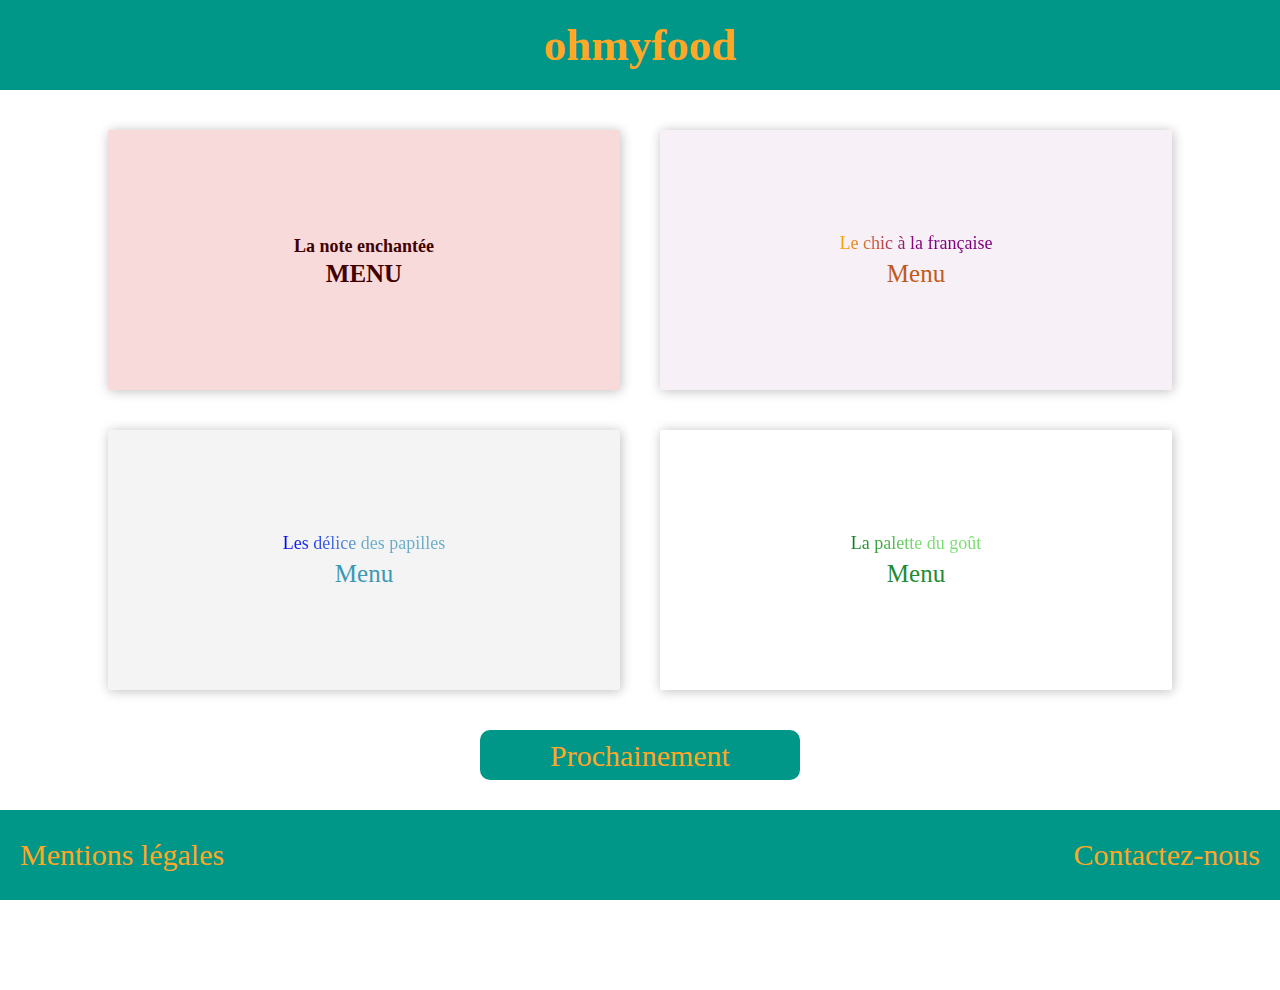
==== index.html @ 28daa00e "seven commit" ====
<!DOCTYPE html>
<html lang="fr">

<head>
    <meta charset="utf-8" />
    <meta name="viewport" content="width=device-width, initial-scale=1.0">
    <title>ohmyfood</title>
    <link rel="stylesheet" href="style.css" />
    <link href='http://fonts.googleapis.com/css?family=Lato&subset=latin,latin-ext' rel='stylesheet' type='text/css'>
    <link rel="stylesheet" href="https://pro.fontawesome.com/releases/v5.10.0/css/all.css" integrity="sha384-AYmEC3Yw5cVb3ZcuHtOA93w35dYTsvhLPVnYs9eStHfGJvOvKxVfELGroGkvsg+p" crossorigin="anonymous"/>
</head>

<body>
    <header>
        <h1>ohmyfood</h1>
    </header>

    <main>
        <section class="first">
            <h2 class="hidden">First</h2>
        <a href="la_note_enchantee/index.html" title="La note enchantée" class="btn1">
                <i class="fas fa-music red-orange"></i>
                <p>La note enchantée</p>
                <p class="menu color1">Menu</p>
        </a>
        <a href="le_chic_a_la_francaise/index.html" title="Le chic à la francaise" class="btn2">
                <p class="orange-purple">Le chic à la française</p>
                <p class="menu color2">Menu</p>
        </a>
        </section>

        <section class="second">
            <h2 class="hidden">First</h2>
        <a href="#" title="Les délices des papilles" class="btn3">
                <p class="blue-blue">Les délice des papilles</p>
                <p class="menu color3">Menu</p>
        </a>
        <a href="#" title="La paslette du goût" class="btn4">
                <p class="green-green">La palette du goût</p>
                <p class="menu color4">Menu</p>
        </a>
        </section>

        <aside class="prochainement">
            <a href="#" title="link" class="button">
                <p>Prochainement</p>
                <div class="loading">
                    <span></span>
                    <span></span>
                    <span></span>
                </div>
            </a>
        </aside>
    </main>

    <footer>
        <a href="" title="" target="_blank" class="mentions">Mentions légales</a>
        <a href="mailto:contact@ohmyfood.com" title="" target="_blank" class="contact">Contactez-nous</a>
    </footer>
</body>
</html>
---- style.css ----
body {
  margin: 0;
  padding: 0;
}

a {
  text-decoration: none;
}

.hidden {
  display: none;
}

.btn1 {
  color: #400000;
  font-weight: bold;
  background-color: #f8dadb;
  -webkit-transition: font-size 10s;
  transition: font-size 10s;
}

.btn1:hover p, .btn1:hover i {
  font-size: 30px;
  background-color: rgba(250, 211, 213, 0.5);
}

.btn2 {
  background-color: #f8f0f7;
  -webkit-transition: font-size 10s, background-color 10s;
  transition: font-size 10s, background-color 10s;
}

.btn2:hover p {
  font-size: 30px;
  background-color: rgba(245, 231, 244, 0.5);
}

.btn3 {
  background-color: #f4f4f5;
  -webkit-transition: font-size 10s, background-color 10s;
  transition: font-size 10s, background-color 10s;
}

.btn3:hover p {
  font-size: 30px;
  background-color: rgba(244, 244, 245, 0.5);
}

.btn4 {
  background-color: white;
  -webkit-transition: font-size 10s, background-color 10s;
  transition: font-size 10s, background-color 10s;
}

.btn4:hover p {
  font-size: 30px;
  background-color: rgba(255, 255, 255, 0);
}

header {
  height: 90px;
  width: 100%;
  text-align: center;
  background-color: #009688;
  display: -webkit-box;
  display: -ms-flexbox;
  display: flex;
}

header h1 {
  color: #FFA726;
  font-weight: bold;
  font-size: 45px;
  margin: auto;
}

footer {
  height: 10%;
  width: 100%;
  background-color: #009688;
  position: fixed;
  bottom: 0;
  display: -webkit-box;
  display: -ms-flexbox;
  display: flex;
  -webkit-box-orient: horizontal;
  -webkit-box-direction: normal;
      -ms-flex-direction: row;
          flex-direction: row;
  -webkit-box-pack: justify;
      -ms-flex-pack: justify;
          justify-content: space-between;
}

@media (max-width: 768px) {
  footer {
    height: 15%;
    display: -webkit-box;
    display: -ms-flexbox;
    display: flex;
    -webkit-box-orient: vertical;
    -webkit-box-direction: normal;
        -ms-flex-direction: column;
            flex-direction: column;
    -webkit-box-pack: center;
        -ms-flex-pack: center;
            justify-content: center;
    text-align: center;
  }
}

footer a:nth-child(1) {
  font-size: 30px;
}

footer a:nth-child(2) {
  font-size: 30px;
}

.mentions {
  width: auto;
  color: #FFA726;
  margin: auto 20px;
}

.mentions:hover {
  -webkit-animation: headshake 400ms cubic-bezier(0.4, 0.1, 0.6, 0.9);
          animation: headshake 400ms cubic-bezier(0.4, 0.1, 0.6, 0.9);
  -webkit-animation-iteration-count: 4;
          animation-iteration-count: 4;
}

.contact {
  color: #FFA726;
  margin: auto 20px;
}

.contact:hover {
  -webkit-animation: headshake 400ms cubic-bezier(0.4, 0.1, 0.6, 0.9);
          animation: headshake 400ms cubic-bezier(0.4, 0.1, 0.6, 0.9);
  -webkit-animation-iteration-count: 4;
          animation-iteration-count: 4;
}

@-webkit-keyframes headshake {
  25% {
    -webkit-transform: translateX(5%);
            transform: translateX(5%);
  }
  75% {
    -webkit-transform: translateX(-5%);
            transform: translateX(-5%);
  }
}

@keyframes headshake {
  25% {
    -webkit-transform: translateX(5%);
            transform: translateX(5%);
  }
  75% {
    -webkit-transform: translateX(-5%);
            transform: translateX(-5%);
  }
}

main {
  display: -webkit-box;
  display: -ms-flexbox;
  display: flex;
  -webkit-box-orient: vertical;
  -webkit-box-direction: normal;
      -ms-flex-direction: column;
          flex-direction: column;
  height: 100vh;
}

main section {
  -webkit-box-flex: 1;
      -ms-flex: 1;
          flex: 1;
  display: -webkit-box;
  display: -ms-flexbox;
  display: flex;
  -webkit-box-orient: horizontal;
  -webkit-box-direction: normal;
      -ms-flex-direction: row;
          flex-direction: row;
  -webkit-box-pack: center;
      -ms-flex-pack: center;
          justify-content: center;
  margin-top: 40px;
}

@media (max-width: 768px) {
  main section {
    -webkit-box-orient: vertical;
    -webkit-box-direction: normal;
        -ms-flex-direction: column;
            flex-direction: column;
    margin-top: 0;
    -webkit-box-align: center;
        -ms-flex-align: center;
            align-items: center;
    width: 100%;
  }
}

main section a {
  height: 100%;
  width: 40%;
  -webkit-box-shadow: 1px 1px 12px #c0bdbd;
          box-shadow: 1px 1px 12px #c0bdbd;
  display: -webkit-box;
  display: -ms-flexbox;
  display: flex;
  -webkit-box-orient: vertical;
  -webkit-box-direction: normal;
      -ms-flex-direction: column;
          flex-direction: column;
  -webkit-box-pack: center;
      -ms-flex-pack: center;
          justify-content: center;
  -webkit-box-align: center;
      -ms-flex-align: center;
          align-items: center;
  border-radius: 2px;
}

@media (max-width: 768px) {
  main section a {
    margin-top: 40px;
    width: 70%;
  }
}

@media (max-width: 425px) {
  main section a {
    width: 75%;
  }
}

main section a:nth-child(2) {
  margin-right: 40px;
}

@media (max-width: 768px) {
  main section a:nth-child(2) {
    margin-right: 0;
  }
}

.second {
  margin-bottom: 40px;
}

.menu {
  font-size: 25px;
}

p {
  font-size: 18px;
  margin: 3px auto;
}

.color1 {
  color: #400000;
  margin: 0;
  text-transform: uppercase;
}

.color2 {
  color: #be5b19;
}

.color3 {
  color: #3d98b4;
}

.color4 {
  color: #238b31;
}

.red-orange {
  background-image: -webkit-gradient(linear, left top, right top, from(red), color-stop(70%, orange));
  background-image: linear-gradient(to right, red, orange 70%);
  color: transparent;
  -webkit-background-clip: text;
  font-size: 30px;
}

.orange-purple {
  background-image: -webkit-gradient(linear, left top, right top, from(orange), color-stop(50%, purple));
  background-image: linear-gradient(to right, orange, purple 50%);
  color: transparent;
  -webkit-background-clip: text;
}

.blue-blue {
  background-image: -webkit-gradient(linear, left top, right top, from(blue), color-stop(50%, #6aadc7));
  background-image: linear-gradient(to right, blue, #6aadc7 50%);
  color: transparent;
  -webkit-background-clip: text;
}

.green-green {
  background-image: -webkit-gradient(linear, left top, right top, from(#0b7c1a), color-stop(50%, #78dd6f));
  background-image: linear-gradient(to right, #0b7c1a, #78dd6f 50%);
  color: transparent;
  -webkit-background-clip: text;
}

aside {
  -webkit-box-flex: 1;
      -ms-flex: 1;
          flex: 1;
}

aside a {
  height: 50px;
  width: 320px;
  border-radius: 10px;
  display: -webkit-box;
  display: -ms-flexbox;
  display: flex;
  -webkit-box-orient: horizontal;
  -webkit-box-direction: normal;
      -ms-flex-direction: row;
          flex-direction: row;
  background-color: #009688;
  font-size: 30px;
  color: #FFA726;
  margin: 0 auto;
  line-height: 1.5em;
}

aside a:hover .loading span {
  display: inline-block;
}

aside a:hover aside a div {
  -webkit-box-flex: 1;
      -ms-flex: 1;
          flex: 1;
}

@media (max-width: 425px) {
  aside a {
    width: 220px;
  }
}

aside a p {
  -webkit-box-flex: 1;
      -ms-flex: 1;
          flex: 1;
  text-align: center;
  font-size: 30px;
}

.loading span {
  width: 20px;
  height: 20px;
  margin: auto;
  background-color: #FFA726;
  border-radius: 50%;
  display: none;
  -webkit-animation-name: dots;
          animation-name: dots;
  -webkit-animation-duration: 3s;
          animation-duration: 3s;
  -webkit-animation-iteration-count: infinite;
          animation-iteration-count: infinite;
  -webkit-animation-timing-function: ease-in-out;
          animation-timing-function: ease-in-out;
}

.loading span:nth-child(2) {
  -webkit-animation-delay: 0.4s;
          animation-delay: 0.4s;
}

.loading span:nth-child(3) {
  -webkit-animation-delay: 0.8s;
          animation-delay: 0.8s;
}

@-webkit-keyframes dots {
  50% {
    opacity: 0;
    -webkit-transform: scale(0.7) translateY(10px);
            transform: scale(0.7) translateY(10px);
  }
}

@keyframes dots {
  50% {
    opacity: 0;
    -webkit-transform: scale(0.7) translateY(10px);
            transform: scale(0.7) translateY(10px);
  }
}
/*# sourceMappingURL=style.css.map */
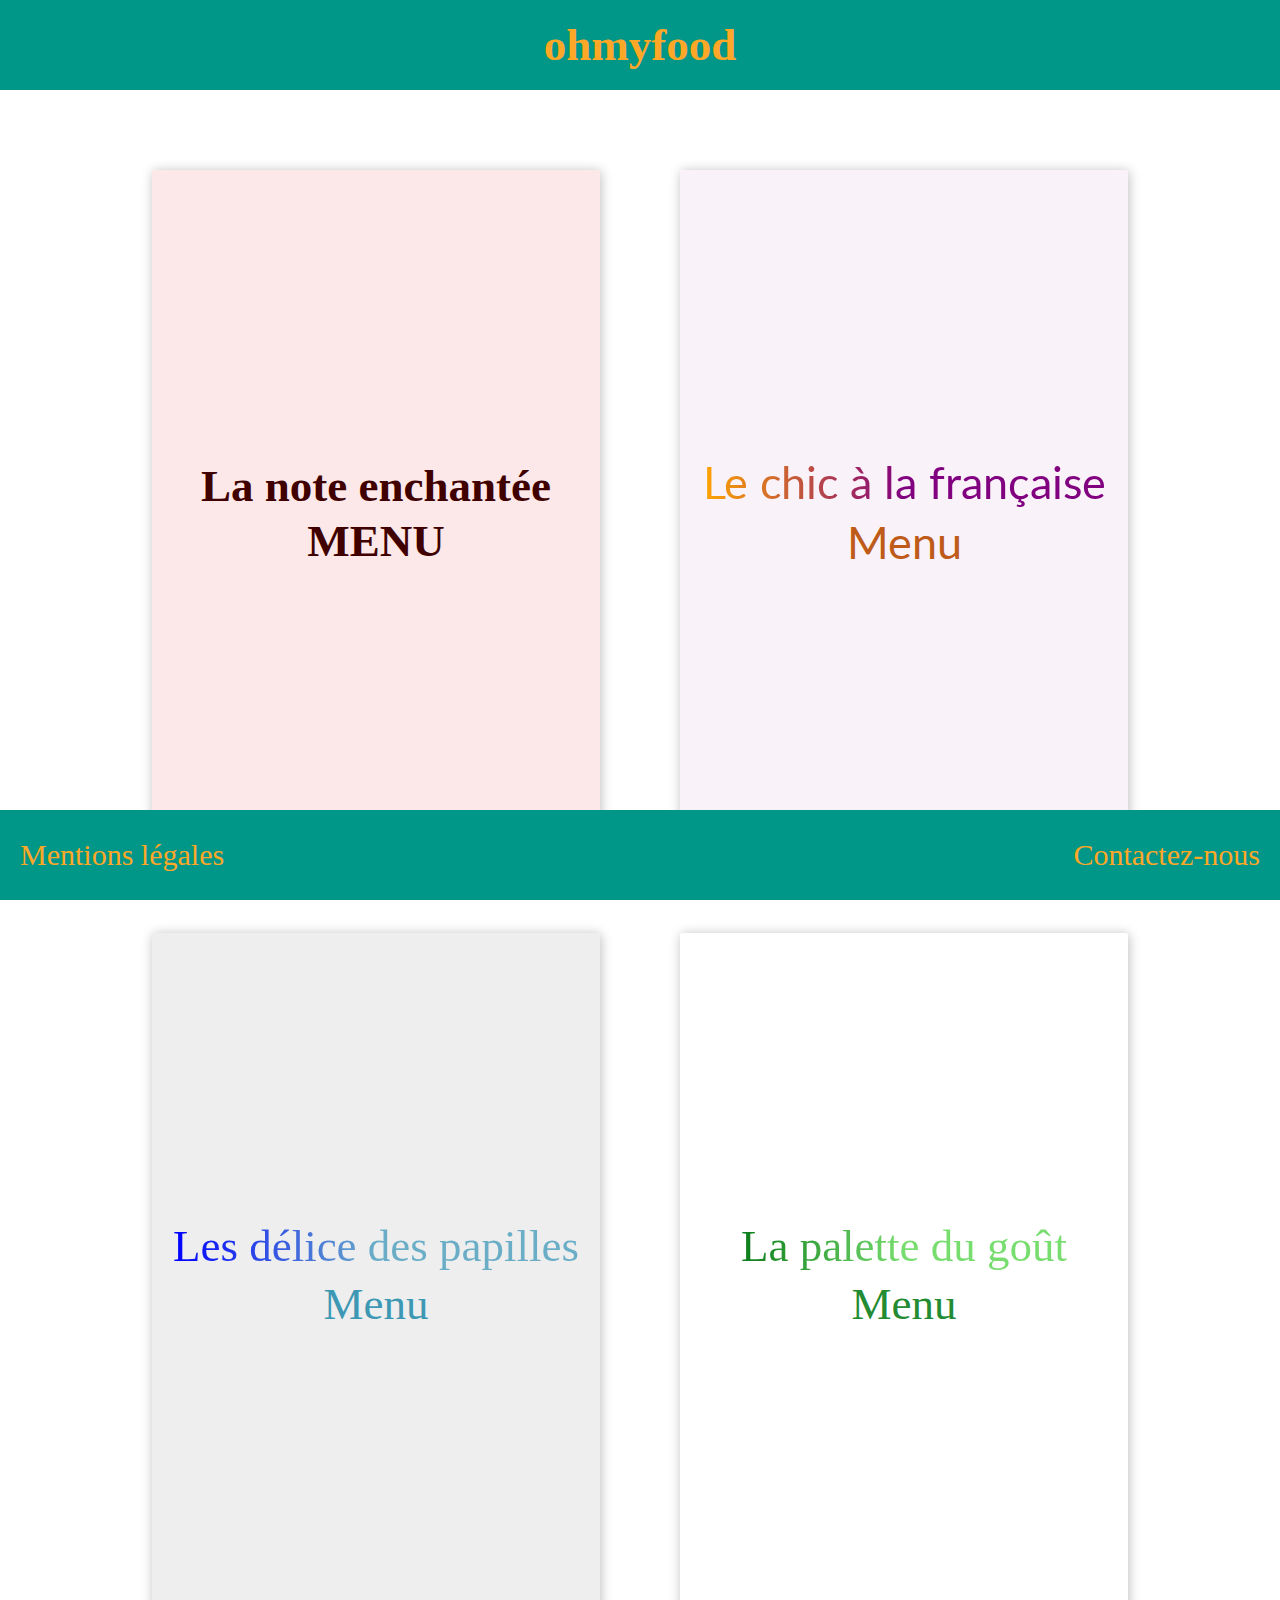
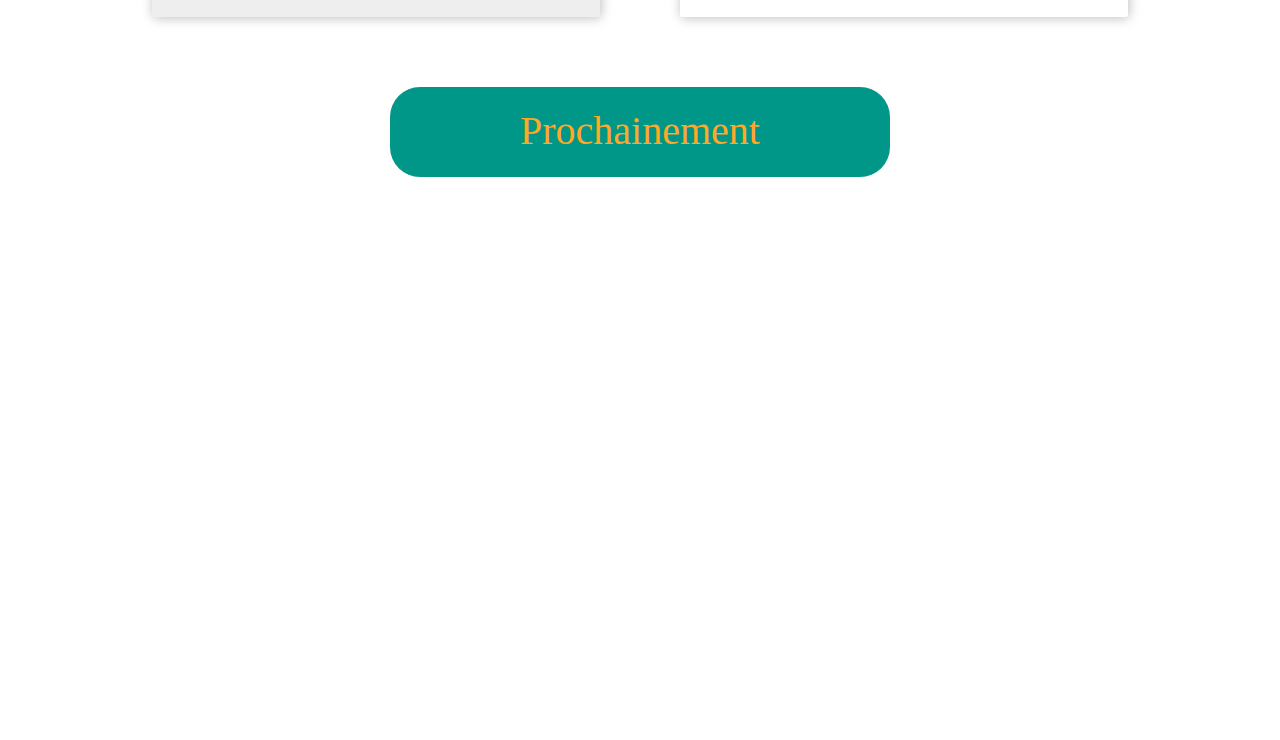
==== commit 63207ca9: "foutheen commit" ====
--- a/index.html
+++ b/index.html
@@ -8,6 +8,7 @@
     <link rel="stylesheet" href="style.css" />
     <link href='http://fonts.googleapis.com/css?family=Lato&subset=latin,latin-ext' rel='stylesheet' type='text/css'>
     <link rel="stylesheet" href="https://pro.fontawesome.com/releases/v5.10.0/css/all.css" integrity="sha384-AYmEC3Yw5cVb3ZcuHtOA93w35dYTsvhLPVnYs9eStHfGJvOvKxVfELGroGkvsg+p" crossorigin="anonymous"/>
+    <link rel="icon" href="favicon/favicon.ico" />
 </head>
 
 <body>
@@ -18,12 +19,12 @@
     <main>
         <section class="first">
             <h2 class="hidden">First</h2>
-        <a href="la_note_enchantee/index.html" title="La note enchantée" class="btn1">
+        <a href="La_note_enchantee/index.html" title="La note enchantée" class="btn1">
                 <i class="fas fa-music red-orange"></i>
                 <p>La note enchantée</p>
                 <p class="menu color1">Menu</p>
         </a>
-        <a href="le_chic_a_la_francaise/index.html" title="Le chic à la francaise" class="btn2">
+        <a href="Le_chic_a_la_francaise/index.html" title="Le chic à la francaise" class="btn2">
                 <p class="orange-purple">Le chic à la française</p>
                 <p class="menu color2">Menu</p>
         </a>
@@ -31,11 +32,11 @@
 
         <section class="second">
             <h2 class="hidden">First</h2>
-        <a href="#" title="Les délices des papilles" class="btn3">
+        <a href="Le_delice_des_papilles/index.html" title="Le délice des papilles" class="btn3">
                 <p class="blue-blue">Les délice des papilles</p>
                 <p class="menu color3">Menu</p>
         </a>
-        <a href="#" title="La paslette du goût" class="btn4">
+        <a href="La_palette_du_gout/index.html" title="La palette du goût" class="btn4">
                 <p class="green-green">La palette du goût</p>
                 <p class="menu color4">Menu</p>
         </a>
--- a/style.css
+++ b/style.css
@@ -14,47 +14,63 @@
 .btn1 {
   color: #400000;
   font-weight: bold;
-  background-color: #f8dadb;
-  -webkit-transition: font-size 10s;
-  transition: font-size 10s;
-}
-
-.btn1:hover p, .btn1:hover i {
-  font-size: 30px;
-  background-color: rgba(250, 211, 213, 0.5);
+  font-family: 'Lucida Calligraphy', serif, sans-serif;
+  background-color: rgba(250, 211, 213, 0.521);
+  -webkit-transition: background-color 1000ms, -webkit-transform 1s;
+  transition: background-color 1000ms, -webkit-transform 1s;
+  transition: transform 1s, background-color 1000ms;
+  transition: transform 1s, background-color 1000ms, -webkit-transform 1s;
+}
+
+.btn1:hover {
+  -webkit-transform: scale(1.1);
+          transform: scale(1.1);
+  background-color: rgba(251, 220, 222, 0.521);
 }
 
 .btn2 {
-  background-color: #f8f0f7;
-  -webkit-transition: font-size 10s, background-color 10s;
-  transition: font-size 10s, background-color 10s;
-}
-
-.btn2:hover p {
-  font-size: 30px;
-  background-color: rgba(245, 231, 244, 0.5);
+  font-family: 'Lato', serif, sans-serif;
+  background-color: rgba(245, 231, 244, 0.521);
+  -webkit-transition: background-color 1000ms, -webkit-transform 1s;
+  transition: background-color 1000ms, -webkit-transform 1s;
+  transition: transform 1s, background-color 1000ms;
+  transition: transform 1s, background-color 1000ms, -webkit-transform 1s;
+}
+
+.btn2:hover {
+  -webkit-transform: scale(1.1);
+          transform: scale(1.1);
+  background-color: rgba(255, 255, 255, 0.521);
 }
 
 .btn3 {
-  background-color: #f4f4f5;
-  -webkit-transition: font-size 10s, background-color 10s;
-  transition: font-size 10s, background-color 10s;
-}
-
-.btn3:hover p {
-  font-size: 30px;
-  background-color: rgba(244, 244, 245, 0.5);
+  font-family: "cursive", serif, sans-serif;
+  background-color: rgba(222, 222, 223, 0.521);
+  -webkit-transition: background-color 1000ms, -webkit-transform 1s;
+  transition: background-color 1000ms, -webkit-transform 1s;
+  transition: transform 1s, background-color 1000ms;
+  transition: transform 1s, background-color 1000ms, -webkit-transform 1s;
+}
+
+.btn3:hover {
+  -webkit-transform: scale(1.1);
+          transform: scale(1.1);
+  background-color: rgba(248, 248, 248, 0.521);
 }
 
 .btn4 {
+  font-family: "cursive", serif, sans-serif;
   background-color: white;
-  -webkit-transition: font-size 10s, background-color 10s;
-  transition: font-size 10s, background-color 10s;
-}
-
-.btn4:hover p {
-  font-size: 30px;
-  background-color: rgba(255, 255, 255, 0);
+  -webkit-transition: background-color 1000ms, -webkit-transform 1s;
+  transition: background-color 1000ms, -webkit-transform 1s;
+  transition: transform 1s, background-color 1000ms;
+  transition: transform 1s, background-color 1000ms, -webkit-transform 1s;
+}
+
+.btn4:hover {
+  -webkit-transform: scale(1.1);
+          transform: scale(1.1);
+  background-color: white;
 }
 
 header {
@@ -67,11 +83,23 @@
   display: flex;
 }
 
+@media (min-width: 2560px) {
+  header {
+    height: 200px;
+  }
+}
+
 header h1 {
   color: #FFA726;
   font-weight: bold;
   font-size: 45px;
   margin: auto;
+}
+
+@media (min-width: 2560px) {
+  header h1 {
+    font-size: 90px;
+  }
 }
 
 footer {
@@ -92,7 +120,7 @@
           justify-content: space-between;
 }
 
-@media (max-width: 768px) {
+@media (max-width: 425px) {
   footer {
     height: 15%;
     display: -webkit-box;
@@ -113,8 +141,20 @@
   font-size: 30px;
 }
 
+@media (min-width: 2560px) {
+  footer a:nth-child(1) {
+    font-size: 60px;
+  }
+}
+
 footer a:nth-child(2) {
   font-size: 30px;
+}
+
+@media (min-width: 2560px) {
+  footer a:nth-child(2) {
+    font-size: 60px;
+  }
 }
 
 .mentions {
@@ -168,11 +208,29 @@
   display: -webkit-box;
   display: -ms-flexbox;
   display: flex;
+  height: 140vh;
   -webkit-box-orient: vertical;
   -webkit-box-direction: normal;
       -ms-flex-direction: column;
           flex-direction: column;
-  height: 100vh;
+}
+
+@media (max-width: 768px) {
+  main {
+    height: 330vh;
+  }
+}
+
+@media (max-width: 425px) {
+  main {
+    height: 330vh;
+  }
+}
+
+@media (min-width: 1200px) {
+  main {
+    height: 250vh;
+  }
 }
 
 main section {
@@ -189,7 +247,7 @@
   -webkit-box-pack: center;
       -ms-flex-pack: center;
           justify-content: center;
-  margin-top: 40px;
+  margin-top: 60px;
 }
 
 @media (max-width: 768px) {
@@ -202,13 +260,25 @@
     -webkit-box-align: center;
         -ms-flex-align: center;
             align-items: center;
-    width: 100%;
+  }
+}
+
+@media (min-width: 1200px) {
+  main section {
+    margin-top: 80px;
+  }
+}
+
+@media (min-width: 2560px) {
+  main section {
+    margin-top: 120px;
   }
 }
 
 main section a {
   height: 100%;
   width: 40%;
+  min-height: 500px;
   -webkit-box-shadow: 1px 1px 12px #c0bdbd;
           box-shadow: 1px 1px 12px #c0bdbd;
   display: -webkit-box;
@@ -229,19 +299,26 @@
 
 @media (max-width: 768px) {
   main section a {
-    margin-top: 40px;
-    width: 70%;
+    margin-top: 8%;
+    min-height: 400px;
+    width: 50%;
+  }
+}
+
+@media (min-width: 1200px) {
+  main section a {
+    max-width: 35%;
   }
 }
 
 @media (max-width: 425px) {
   main section a {
-    width: 75%;
+    margin-top: 10%;
   }
 }
 
 main section a:nth-child(2) {
-  margin-right: 40px;
+  margin-right: 60px;
 }
 
 @media (max-width: 768px) {
@@ -250,17 +327,78 @@
   }
 }
 
+@media (min-width: 1200px) {
+  main section a:nth-child(2) {
+    margin-right: 80px;
+  }
+}
+
+@media (min-width: 2560px) {
+  main section a:nth-child(2) {
+    margin-right: 120px;
+  }
+}
+
 .second {
   margin-bottom: 40px;
 }
 
 .menu {
-  font-size: 25px;
+  font-size: 35px;
+}
+
+@media (min-width: 1200px) {
+  .menu {
+    font-size: 45px;
+  }
+}
+
+@media (min-width: 2560px) {
+  .menu {
+    font-size: 60px;
+  }
+}
+
+@media (max-width: 768px) {
+  .menu {
+    font-size: 30px;
+  }
+}
+
+@media (max-width: 425px) {
+  .menu {
+    font-size: 25px;
+  }
 }
 
 p {
-  font-size: 18px;
+  font-size: 30px;
   margin: 3px auto;
+  text-align: center;
+}
+
+@media (min-width: 1200px) {
+  p {
+    font-size: 45px;
+  }
+}
+
+@media (min-width: 2560px) {
+  p {
+    font-size: 60px;
+  }
+}
+
+@media (max-width: 768px) {
+  p {
+    font-size: 30px;
+  }
+}
+
+@media (max-width: 425px) {
+  p {
+    font-size: 25px;
+  }
 }
 
 .color1 {
@@ -314,11 +452,12 @@
   -webkit-box-flex: 1;
       -ms-flex: 1;
           flex: 1;
+  min-height: 200px;
 }
 
 aside a {
   height: 50px;
-  width: 320px;
+  width: 380px;
   border-radius: 10px;
   display: -webkit-box;
   display: -ms-flexbox;
@@ -331,11 +470,13 @@
   font-size: 30px;
   color: #FFA726;
   margin: 0 auto;
+  padding: auto 10px;
   line-height: 1.5em;
 }
 
 aside a:hover .loading span {
   display: inline-block;
+  margin-right: 5px;
 }
 
 aside a:hover aside a div {
@@ -346,7 +487,34 @@
 
 @media (max-width: 425px) {
   aside a {
-    width: 220px;
+    width: 300px;
+    margin-top: 10px;
+  }
+}
+
+@media (max-width: 768px) {
+  aside a {
+    margin-top: 20px;
+  }
+}
+
+@media (min-width: 1200px) {
+  aside a {
+    width: 500px;
+    height: 90px;
+    line-height: 2.7em;
+    border-radius: 30px;
+    margin-top: 30px;
+  }
+}
+
+@media (min-width: 2560px) {
+  aside a {
+    width: 800px;
+    height: 130px;
+    border-radius: 30px;
+    line-height: 3.8em;
+    margin-top: 40px;
   }
 }
 
@@ -356,6 +524,18 @@
           flex: 1;
   text-align: center;
   font-size: 30px;
+}
+
+@media (min-width: 1200px) {
+  aside a p {
+    font-size: 40px;
+  }
+}
+
+@media (min-width: 2560px) {
+  aside a p {
+    font-size: 70px;
+  }
 }
 
 .loading span {
@@ -375,6 +555,20 @@
           animation-timing-function: ease-in-out;
 }
 
+@media (min-width: 1200px) {
+  .loading span {
+    width: 30px;
+    height: 30px;
+  }
+}
+
+@media (min-width: 2560px) {
+  .loading span {
+    width: 45px;
+    height: 45px;
+  }
+}
+
 .loading span:nth-child(2) {
   -webkit-animation-delay: 0.4s;
           animation-delay: 0.4s;
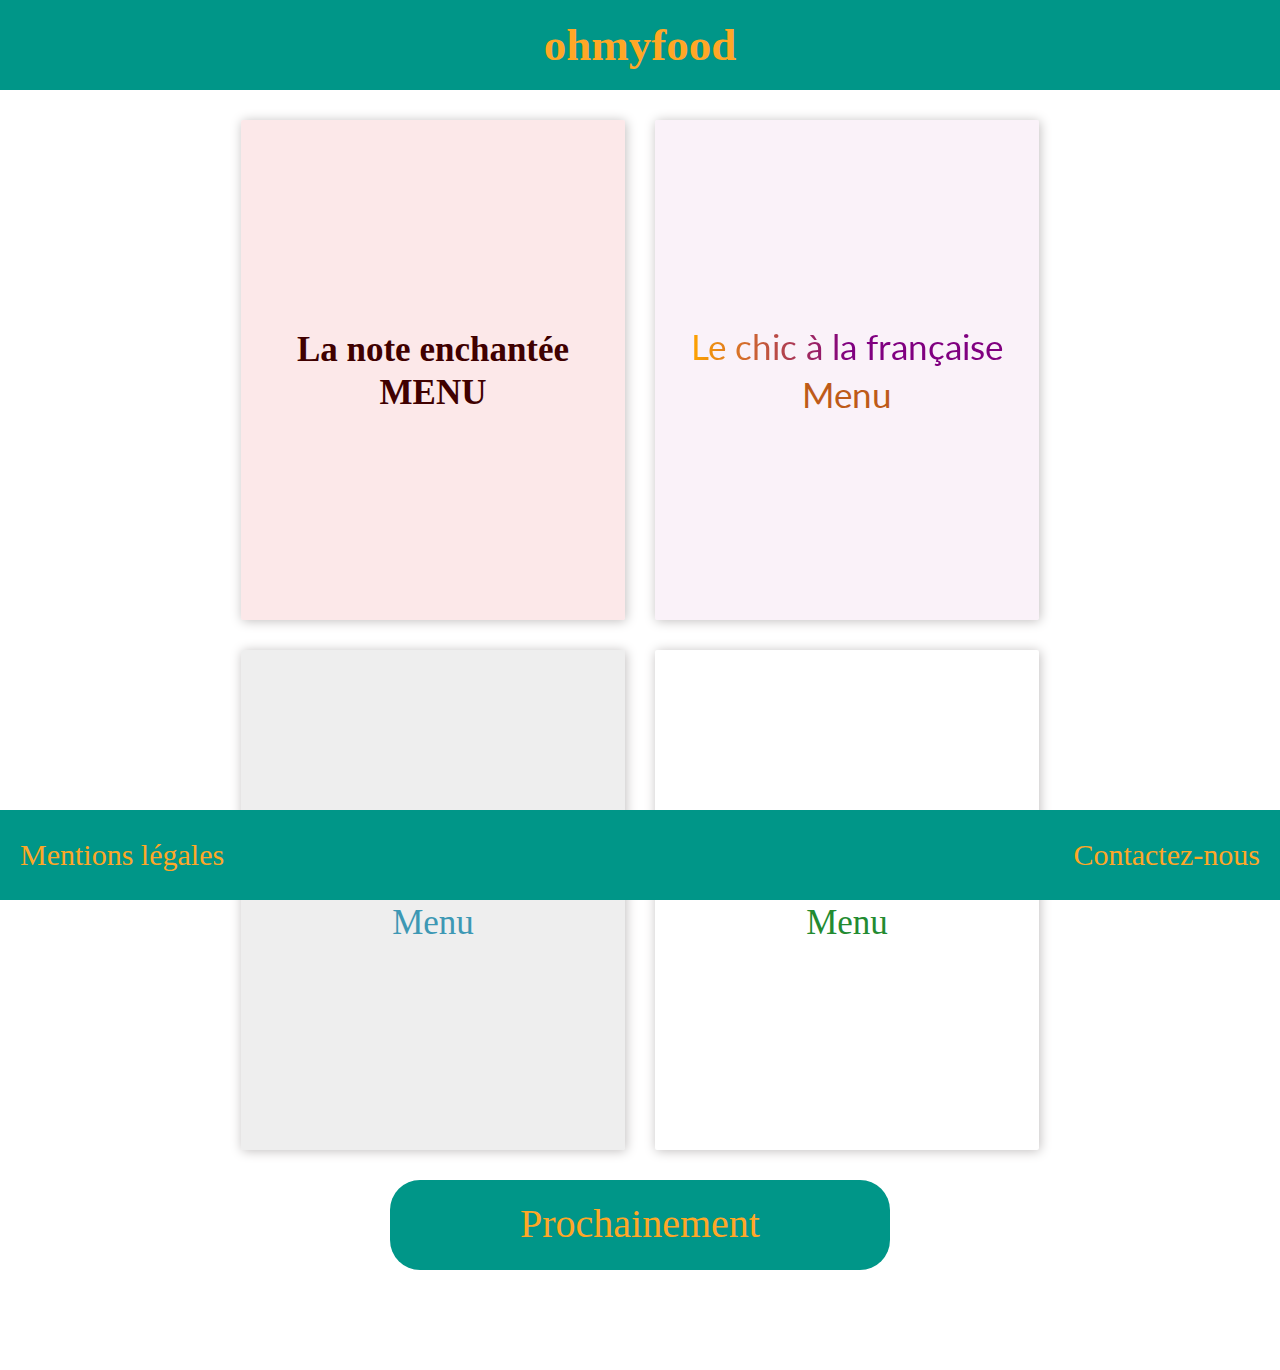
==== commit ca138834: "seventeen" ====
--- a/index.html
+++ b/index.html
@@ -13,37 +13,37 @@
 
 <body>
     <header>
-        <h1>ohmyfood</h1>
+        <a href="../index.html" title="" target="_blank" class="ohmyfood"><h1>ohmyfood</h1></a>
     </header>
 
     <main>
         <section class="first">
             <h2 class="hidden">First</h2>
         <a href="La_note_enchantee/index.html" title="La note enchantée" class="btn1">
-                <i class="fas fa-music red-orange"></i>
-                <p>La note enchantée</p>
-                <p class="menu color1">Menu</p>
+                <i class="fas fa-music red-orange zoom"></i>
+                <p class="zoom">La note enchantée</p>
+                <p class="menu color1 zoom">Menu</p>
         </a>
         <a href="Le_chic_a_la_francaise/index.html" title="Le chic à la francaise" class="btn2">
-                <p class="orange-purple">Le chic à la française</p>
-                <p class="menu color2">Menu</p>
+                <p class="orange-purple zoom">Le chic à la française</p>
+                <p class="menu color2 zoom">Menu</p>
         </a>
         </section>
 
         <section class="second">
             <h2 class="hidden">First</h2>
         <a href="Le_delice_des_papilles/index.html" title="Le délice des papilles" class="btn3">
-                <p class="blue-blue">Les délice des papilles</p>
-                <p class="menu color3">Menu</p>
+                <p class="blue-blue zoom">Les délices des papilles</p>
+                <p class="menu color3 zoom">Menu</p>
         </a>
         <a href="La_palette_du_gout/index.html" title="La palette du goût" class="btn4">
-                <p class="green-green">La palette du goût</p>
-                <p class="menu color4">Menu</p>
+                <p class="green-green zoom">La palette du goût</p>
+                <p class="menu color4 zoom">Menu</p>
         </a>
         </section>
 
         <aside class="prochainement">
-            <a href="#" title="link" class="button">
+            <a href="index.html" title="link" class="button">
                 <p>Prochainement</p>
                 <div class="loading">
                     <span></span>
@@ -55,7 +55,7 @@
     </main>
 
     <footer>
-        <a href="" title="" target="_blank" class="mentions">Mentions légales</a>
+        <a href="index.html" title="" target="_blank" class="mentions">Mentions légales</a>
         <a href="mailto:contact@ohmyfood.com" title="" target="_blank" class="contact">Contactez-nous</a>
     </footer>
 </body>
--- a/style.css
+++ b/style.css
@@ -23,9 +23,16 @@
 }
 
 .btn1:hover {
-  -webkit-transform: scale(1.1);
-          transform: scale(1.1);
-  background-color: rgba(251, 220, 222, 0.521);
+  background-color: rgba(253, 234, 235, 0.521);
+}
+
+.btn1:hover .zoom {
+  -webkit-transition: -webkit-transform 1s;
+  transition: -webkit-transform 1s;
+  transition: transform 1s;
+  transition: transform 1s, -webkit-transform 1s;
+  -webkit-transform: scale(1.2);
+          transform: scale(1.2);
 }
 
 .btn2 {
@@ -38,9 +45,16 @@
 }
 
 .btn2:hover {
-  -webkit-transform: scale(1.1);
-          transform: scale(1.1);
-  background-color: rgba(255, 255, 255, 0.521);
+  background-color: rgba(253, 249, 252, 0.521);
+}
+
+.btn2:hover .zoom {
+  -webkit-transition: -webkit-transform 1s;
+  transition: -webkit-transform 1s;
+  transition: transform 1s;
+  transition: transform 1s, -webkit-transform 1s;
+  -webkit-transform: scale(1.2);
+          transform: scale(1.2);
 }
 
 .btn3 {
@@ -53,9 +67,16 @@
 }
 
 .btn3:hover {
-  -webkit-transform: scale(1.1);
-          transform: scale(1.1);
-  background-color: rgba(248, 248, 248, 0.521);
+  background-color: rgba(235, 235, 236, 0.521);
+}
+
+.btn3:hover .zoom {
+  -webkit-transition: -webkit-transform 1s;
+  transition: -webkit-transform 1s;
+  transition: transform 1s;
+  transition: transform 1s, -webkit-transform 1s;
+  -webkit-transform: scale(1.2);
+          transform: scale(1.2);
 }
 
 .btn4 {
@@ -68,9 +89,16 @@
 }
 
 .btn4:hover {
-  -webkit-transform: scale(1.1);
-          transform: scale(1.1);
   background-color: white;
+}
+
+.btn4:hover .zoom {
+  -webkit-transition: -webkit-transform 1s;
+  transition: -webkit-transform 1s;
+  transition: transform 1s;
+  transition: transform 1s, -webkit-transform 1s;
+  -webkit-transform: scale(1.2);
+          transform: scale(1.2);
 }
 
 header {
@@ -100,6 +128,10 @@
   header h1 {
     font-size: 90px;
   }
+}
+
+header a {
+  margin: auto;
 }
 
 footer {
@@ -208,29 +240,10 @@
   display: -webkit-box;
   display: -ms-flexbox;
   display: flex;
-  height: 140vh;
   -webkit-box-orient: vertical;
   -webkit-box-direction: normal;
       -ms-flex-direction: column;
           flex-direction: column;
-}
-
-@media (max-width: 768px) {
-  main {
-    height: 330vh;
-  }
-}
-
-@media (max-width: 425px) {
-  main {
-    height: 330vh;
-  }
-}
-
-@media (min-width: 1200px) {
-  main {
-    height: 250vh;
-  }
 }
 
 main section {
@@ -247,7 +260,7 @@
   -webkit-box-pack: center;
       -ms-flex-pack: center;
           justify-content: center;
-  margin-top: 60px;
+  margin-top: 20px;
 }
 
 @media (max-width: 768px) {
@@ -256,7 +269,7 @@
     -webkit-box-direction: normal;
         -ms-flex-direction: column;
             flex-direction: column;
-    margin-top: 0;
+    margin-top: 20px;
     -webkit-box-align: center;
         -ms-flex-align: center;
             align-items: center;
@@ -265,20 +278,20 @@
 
 @media (min-width: 1200px) {
   main section {
-    margin-top: 80px;
+    margin-top: 30px;
   }
 }
 
 @media (min-width: 2560px) {
   main section {
-    margin-top: 120px;
+    margin-top: 50px;
   }
 }
 
 main section a {
   height: 100%;
-  width: 40%;
-  min-height: 500px;
+  width: 30%;
+  min-height: 400px;
   -webkit-box-shadow: 1px 1px 12px #c0bdbd;
           box-shadow: 1px 1px 12px #c0bdbd;
   display: -webkit-box;
@@ -299,8 +312,8 @@
 
 @media (max-width: 768px) {
   main section a {
-    margin-top: 8%;
-    min-height: 400px;
+    margin-top: 5%;
+    min-height: 500px;
     width: 50%;
   }
 }
@@ -308,17 +321,25 @@
 @media (min-width: 1200px) {
   main section a {
     max-width: 35%;
+    min-height: 500px;
+  }
+}
+
+@media (min-width: 2560px) {
+  main section a {
+    min-height: 800px;
   }
 }
 
 @media (max-width: 425px) {
   main section a {
     margin-top: 10%;
+    width: 60%;
   }
 }
 
 main section a:nth-child(2) {
-  margin-right: 60px;
+  margin-right: 30px;
 }
 
 @media (max-width: 768px) {
@@ -329,27 +350,27 @@
 
 @media (min-width: 1200px) {
   main section a:nth-child(2) {
-    margin-right: 80px;
+    margin-right: 30px;
   }
 }
 
 @media (min-width: 2560px) {
   main section a:nth-child(2) {
-    margin-right: 120px;
+    margin-right: 60px;
   }
 }
 
 .second {
-  margin-bottom: 40px;
+  margin-bottom: 20px;
 }
 
 .menu {
-  font-size: 35px;
+  font-size: 25px;
 }
 
 @media (min-width: 1200px) {
   .menu {
-    font-size: 45px;
+    font-size: 35px;
   }
 }
 
@@ -372,14 +393,14 @@
 }
 
 p {
-  font-size: 30px;
+  font-size: 25px;
   margin: 3px auto;
   text-align: center;
 }
 
 @media (min-width: 1200px) {
   p {
-    font-size: 45px;
+    font-size: 35px;
   }
 }
 
@@ -398,6 +419,7 @@
 @media (max-width: 425px) {
   p {
     font-size: 25px;
+    white-space: wrap;
   }
 }
 
@@ -453,6 +475,18 @@
       -ms-flex: 1;
           flex: 1;
   min-height: 200px;
+}
+
+@media (min-width: 2560px) {
+  aside {
+    min-height: 400px;
+  }
+}
+
+@media (max-width: 768px) {
+  aside {
+    min-height: 250px;
+  }
 }
 
 aside a {
@@ -476,7 +510,10 @@
 
 aside a:hover .loading span {
   display: inline-block;
-  margin-right: 5px;
+}
+
+aside a:hover .loading {
+  margin-right: 20px;
 }
 
 aside a:hover aside a div {
@@ -504,7 +541,7 @@
     height: 90px;
     line-height: 2.7em;
     border-radius: 30px;
-    margin-top: 30px;
+    margin-top: 10px;
   }
 }
 
@@ -513,7 +550,7 @@
     width: 800px;
     height: 130px;
     border-radius: 30px;
-    line-height: 3.8em;
+    line-height: 4em;
     margin-top: 40px;
   }
 }
@@ -539,8 +576,8 @@
 }
 
 .loading span {
-  width: 20px;
-  height: 20px;
+  width: 18px;
+  height: 18px;
   margin: auto;
   background-color: #FFA726;
   border-radius: 50%;
@@ -557,15 +594,15 @@
 
 @media (min-width: 1200px) {
   .loading span {
-    width: 30px;
-    height: 30px;
+    width: 25px;
+    height: 25px;
   }
 }
 
 @media (min-width: 2560px) {
   .loading span {
-    width: 45px;
-    height: 45px;
+    width: 35px;
+    height: 35px;
   }
 }
 
@@ -582,16 +619,16 @@
 @-webkit-keyframes dots {
   50% {
     opacity: 0;
-    -webkit-transform: scale(0.7) translateY(10px);
-            transform: scale(0.7) translateY(10px);
+    -webkit-transform: scale(0.7) translateY(15px);
+            transform: scale(0.7) translateY(15px);
   }
 }
 
 @keyframes dots {
   50% {
     opacity: 0;
-    -webkit-transform: scale(0.7) translateY(10px);
-            transform: scale(0.7) translateY(10px);
+    -webkit-transform: scale(0.7) translateY(15px);
+            transform: scale(0.7) translateY(15px);
   }
 }
 /*# sourceMappingURL=style.css.map */